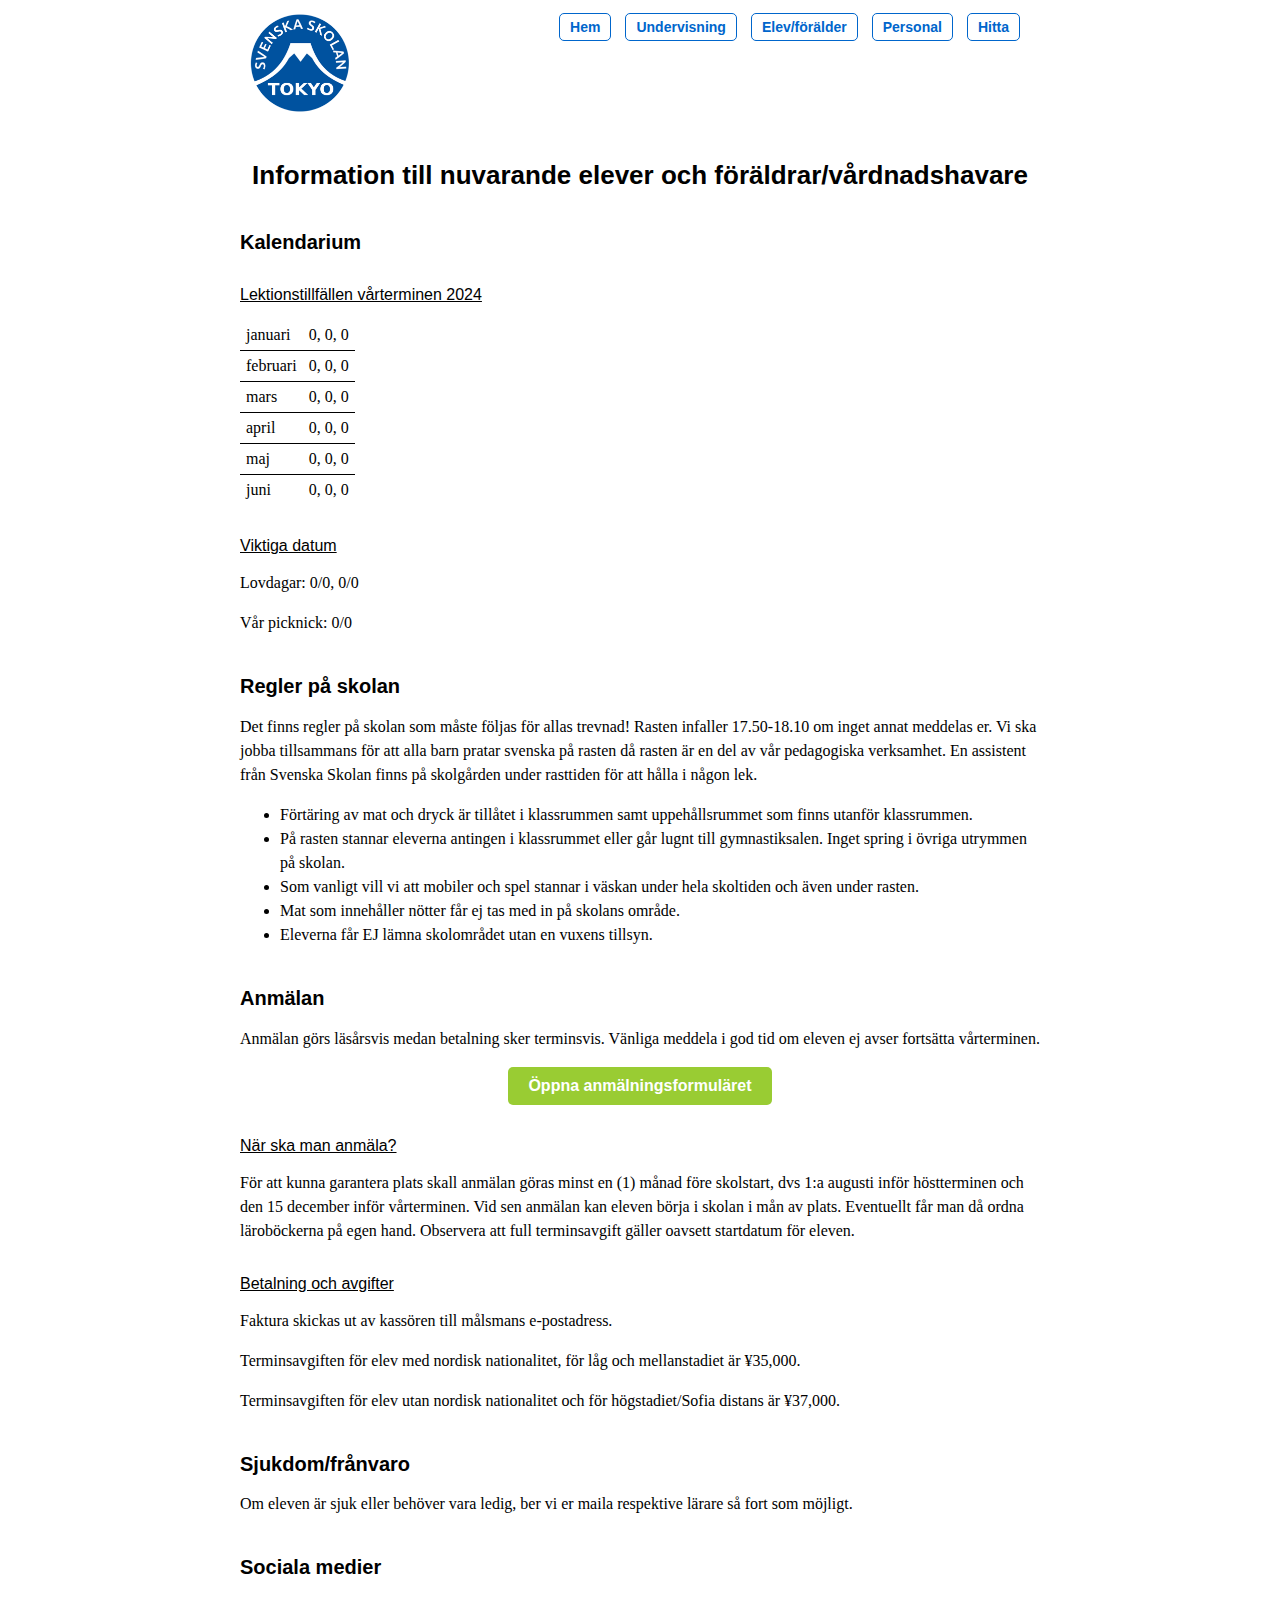
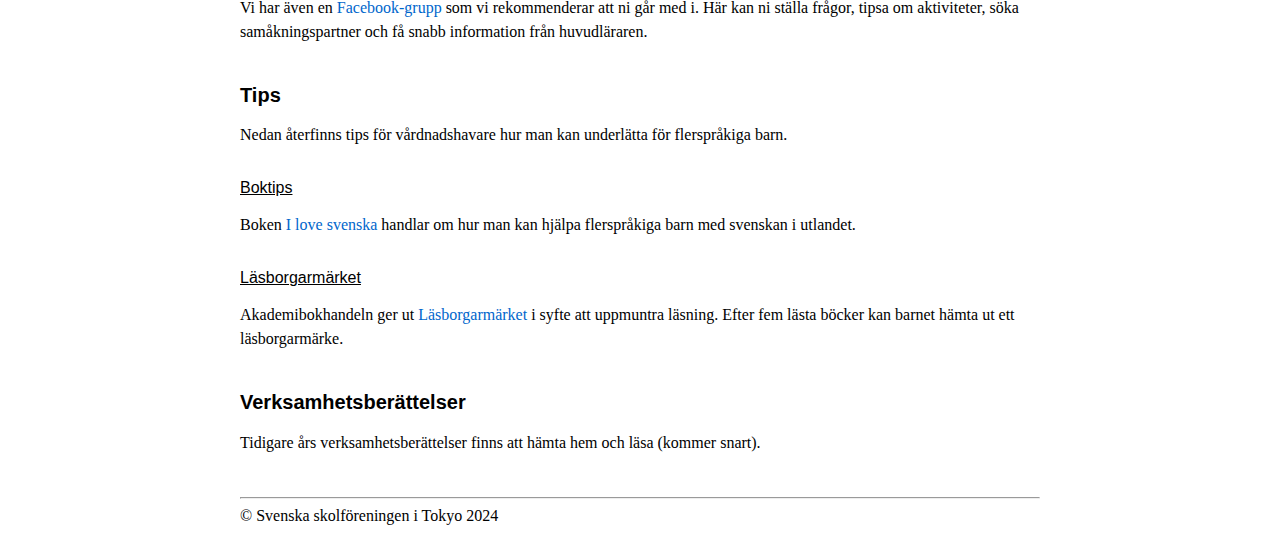
==== info.html @ 55d944a3 "inneh[ll uppdaterat" ====
<!DOCTYPE html>
<html>
  <head>
    <meta charset="utf-8" />
    <title>Svenska skolan i Tokyo</title>
    <link rel="icon" href="logo_small.png" type="image/x-icon">
    <link href="style.css" rel="stylesheet" type="text/css" />
  </head>

  <body>

    <div class="header">
        <a href = "index.html"><img src="logo.png" alt="logo" class="leftlogo"></a>
      <div class="menu">
          <a href="index.html" class="menubutton">Hem</a>
          <a href="undervisning.html" class="menubutton">Undervisning</a>
          <a href="info.html" class="menubutton">Elev/förälder</a>
          <a href="personal.html" class="menubutton">Personal</a>
          <a href="hitta.html" class="menubutton">Hitta</a>
      </div>
    </div>


    <h1>Information till nuvarande elever och föräldrar/vårdnadshavare</h1>

    <h2>Kalendarium</h2>
    <h3>Lektionstillfällen vårterminen 2024</h3>

    <p><table border="1">
      <tr><td>januari</td><td>0, 0, 0</td></tr>
      <tr><td>februari</td><td>0, 0, 0</td></tr>
      <tr><td>mars</td><td>0, 0, 0</td></tr>
      <tr><td>april</td><td>0, 0, 0</td></tr>
      <tr><td>maj</td><td>0, 0, 0</td></tr>
      <tr><td>juni</td><td>0, 0, 0</td></tr>
    </table></p>

    <h3>Viktiga datum</h3>
    <p>Lovdagar: 0/0, 0/0</p>
    <p>Vår picknick: 0/0</p>

    <h2>Regler på skolan</h2>
    <p>Det finns regler på skolan som måste följas för allas trevnad!
      Rasten infaller 17.50-18.10 om inget annat meddelas er.
      Vi ska jobba tillsammans för att alla barn pratar svenska på rasten då rasten är en del av vår pedagogiska verksamhet.
      En assistent från Svenska Skolan finns på skolgården under rasttiden för att hålla i någon lek.</p>
    <p><ul>
      <li>Förtäring av mat och dryck är tillåtet i klassrummen samt uppehållsrummet som finns utanför klassrummen.</li>
      <li>På rasten stannar eleverna antingen i klassrummet eller går lugnt till gymnastiksalen. Inget spring i övriga utrymmen på skolan.</li>
      <li>Som vanligt vill vi att mobiler och spel stannar i väskan under hela skoltiden och även under rasten.</li>
      <li>Mat som innehåller nötter får ej tas med in på skolans område.</li>
      <li>Eleverna får EJ lämna skolområdet utan en vuxens tillsyn.</li>
    </ul></p>

    <h2>Anmälan</h2>
    <p>Anmälan görs läsårsvis medan betalning sker terminsvis. Vänliga meddela i god tid om eleven ej avser fortsätta vårterminen.</p>

    <div class="button-container">
        <a href="https://docs.google.com/forms/d/e/1FAIpQLScPB-QcYV0_vpSm0gin0mr4n1vBuyPlipLTcvp24307ClRxKQ/viewform" target="_blank" class="button">Öppna anmälningsformuläret</a>
    </div>


    <h3>När ska man anmäla?</h3>
    <p>För att kunna garantera plats skall anmälan göras minst en (1) månad före skolstart,
      dvs 1:a augusti inför höstterminen och den 15 december inför vårterminen.
      Vid sen anmälan kan eleven börja i skolan i mån av plats. Eventuellt får man då ordna läroböckerna på egen hand.
      Observera att full terminsavgift gäller oavsett startdatum för eleven.</p>

    <h3>Betalning och avgifter</h3>
    <p>Faktura skickas ut av kassören till målsmans e-postadress.</p>
    <p>Terminsavgiften för elev med nordisk nationalitet, för låg och mellanstadiet är ¥35,000.</p>
    <p>Terminsavgiften för elev utan nordisk nationalitet och för högstadiet/Sofia distans är ¥37,000.</p>

    <h2>Sjukdom/frånvaro</h2>
    <p>Om eleven är sjuk eller behöver vara ledig,
      ber vi er maila respektive lärare så fort som möjligt.</p>

    <h2>Sociala medier</h2>
    <p>Vi har även en <a href="https://www.facebook.com/groups/526287361036084/">Facebook-grupp</a>
      som vi rekommenderar att ni går med i.
      Här kan ni ställa frågor, tipsa om aktiviteter,
      söka samåkningspartner och få snabb information från huvudläraren.</p>

    <h2>Tips</h2>
    <p>Nedan återfinns tips för vårdnadshavare hur man kan underlätta för flerspråkiga barn.</p>

    <h3>Boktips</h3>
    <p>Boken <a href="i-love-svenska-produktblad.pdf">I love svenska</a> handlar om hur man kan hjälpa flerspråkiga barn med svenskan i utlandet.

    <h3>Läsborgarmärket</h3>
    <p>Akademibokhandeln ger ut <a href="https://www.akademibokhandeln.se/lasborgarmarket">Läsborgarmärket</a> i syfte att uppmuntra läsning.
      Efter fem lästa böcker kan barnet hämta ut ett läsborgarmärke.</p>

    <h2>Verksamhetsberättelser</h2>
    <p>Tidigare års verksamhetsberättelser finns att hämta hem och läsa (kommer snart).</p>

    <br>
    <hr>

    <footer>
        <p.small>&copy; Svenska skolföreningen i Tokyo 2024 </p>
    </footer>

    </body>
    </html>
---- style.css ----
.header {
  padding: 10px;
  max-width: 800px;
  min-height: 120px;
  text-align: left;
  margin-left: auto; /* Center the header horizontally */
  margin-right: auto;
}

.centerlogo {
  padding-top: 30px;
  display: block;
  margin-left: auto;
  margin-right: auto;
  width: 35%;
}

.leftlogo {
  position: absolute;
  height: 100px;
}

body {
  text-align: left;
  max-width: 800px;
  margin: 0 auto;
  float: none;
  padding: 3px;
}


h1 {
 font-family: "Helvetica", sans-serif;
  font-size: 26px;
  font-weight:bold;
  text-align: center;
  margin-bottom: 0.0em;
}

h2 {
  font-family: "Helvetica", sans-serif;
  font-size: 20px;
  text-align: left;
  margin-top: 2.0em;
}

h3 {
  font-family: "Helvetica", sans-serif;
  font-size: 16px;
  text-align: left;
  margin-top: 2.0em;
  font-weight: normal;
  text-decoration: underline;
}


p{
 text-align: left;
 font-family: "Georgia", Georgia, serif;
 font-size: 16px;
line-height: 150%;
}

ul{
  text-align: left;
  font-family: "Georgia", Georgia, serif;
  font-size: 16px;
 line-height: 150%;
}
--
p.small{
  font-size: 13px;
  margin-top: 0.5em;
}

p.center {
  text-align: center;
}

a:link {
  text-decoration: none;
  color: #0066CC;
}

a:visited {
  text-decoration: none;
  color: #0066CC ;
}

a:hover {
  text-decoration: none;
  background: #0066CC;
  color: #FFFFFF;
}

a:active {
  text-decoration: none;
  color: #4169E1;
}

tab {
  padding-left: 2em;
}

a.prev,.next:hover {
  color: #5c5c5c;
}

.headerimage {
  display: block;
  margin:  auto;
  width: 100%;
}

div.image-gallery {
  display: block;
  float: center;
}

div.image-gallery img {
  display: inline-block;
  text-align: center;
}

.clear {
  clear: both;
  height: 0;
  width: 0;
  font-size: 1px;
  line-height: 0;
}

mark {
    background-color: #DAF7A6;
    color: black;
}


.button-container {
    text-align: center;
}

.button {
    display: inline-block;
    padding: 10px 20px;
    background-color: #99cc33;
    color: #fff;
    border: none;
    border-radius: 5px;
    text-align: center;
    text-decoration: none;
    font-family: "Helvetica", sans-serif;
    font-weight:bold;
    font-size: 16px;
    cursor: pointer;
    margin: 0 auto; /* Center the button horizontally */
}

.button:hover {
    background-color: #0056b3;
}


.button:hover, .button:link, .button:visited, .button:active {
    color: #fff; /* Set text color to white for button link */
}

.menu {
    text-align: right;
}

.menubutton {
    display: inline-block;
    padding: 5px 10px;
    margin-right: 10px;
    color: #0066CC;
    background-color: white;
    border: 1px solid #0066CC;
    border-radius: 5px;
    text-decoration: none;
    font-family: "Helvetica", sans-serif;
    font-weight:bold;
    font-size: 14px;
}

.menubutton:hover {
    background-color: #0066CC;
    color: white;
}

table {
  border-collapse: collapse;
  border: none; /* Remove all borders from the table */
}

th, td {
  padding: 6px;
  border: none; /* Remove all borders from table cells */
}

th {
  border-bottom: 1px solid black; /* Add a thicker black border below the header */
  font-family: Helvetica, Arial, sans-serif; /* Set font to Helvetica */
}

tr:not(:last-child) td {
  border-bottom: 1px solid black; /* Add a single black border below each row except the last one */
}
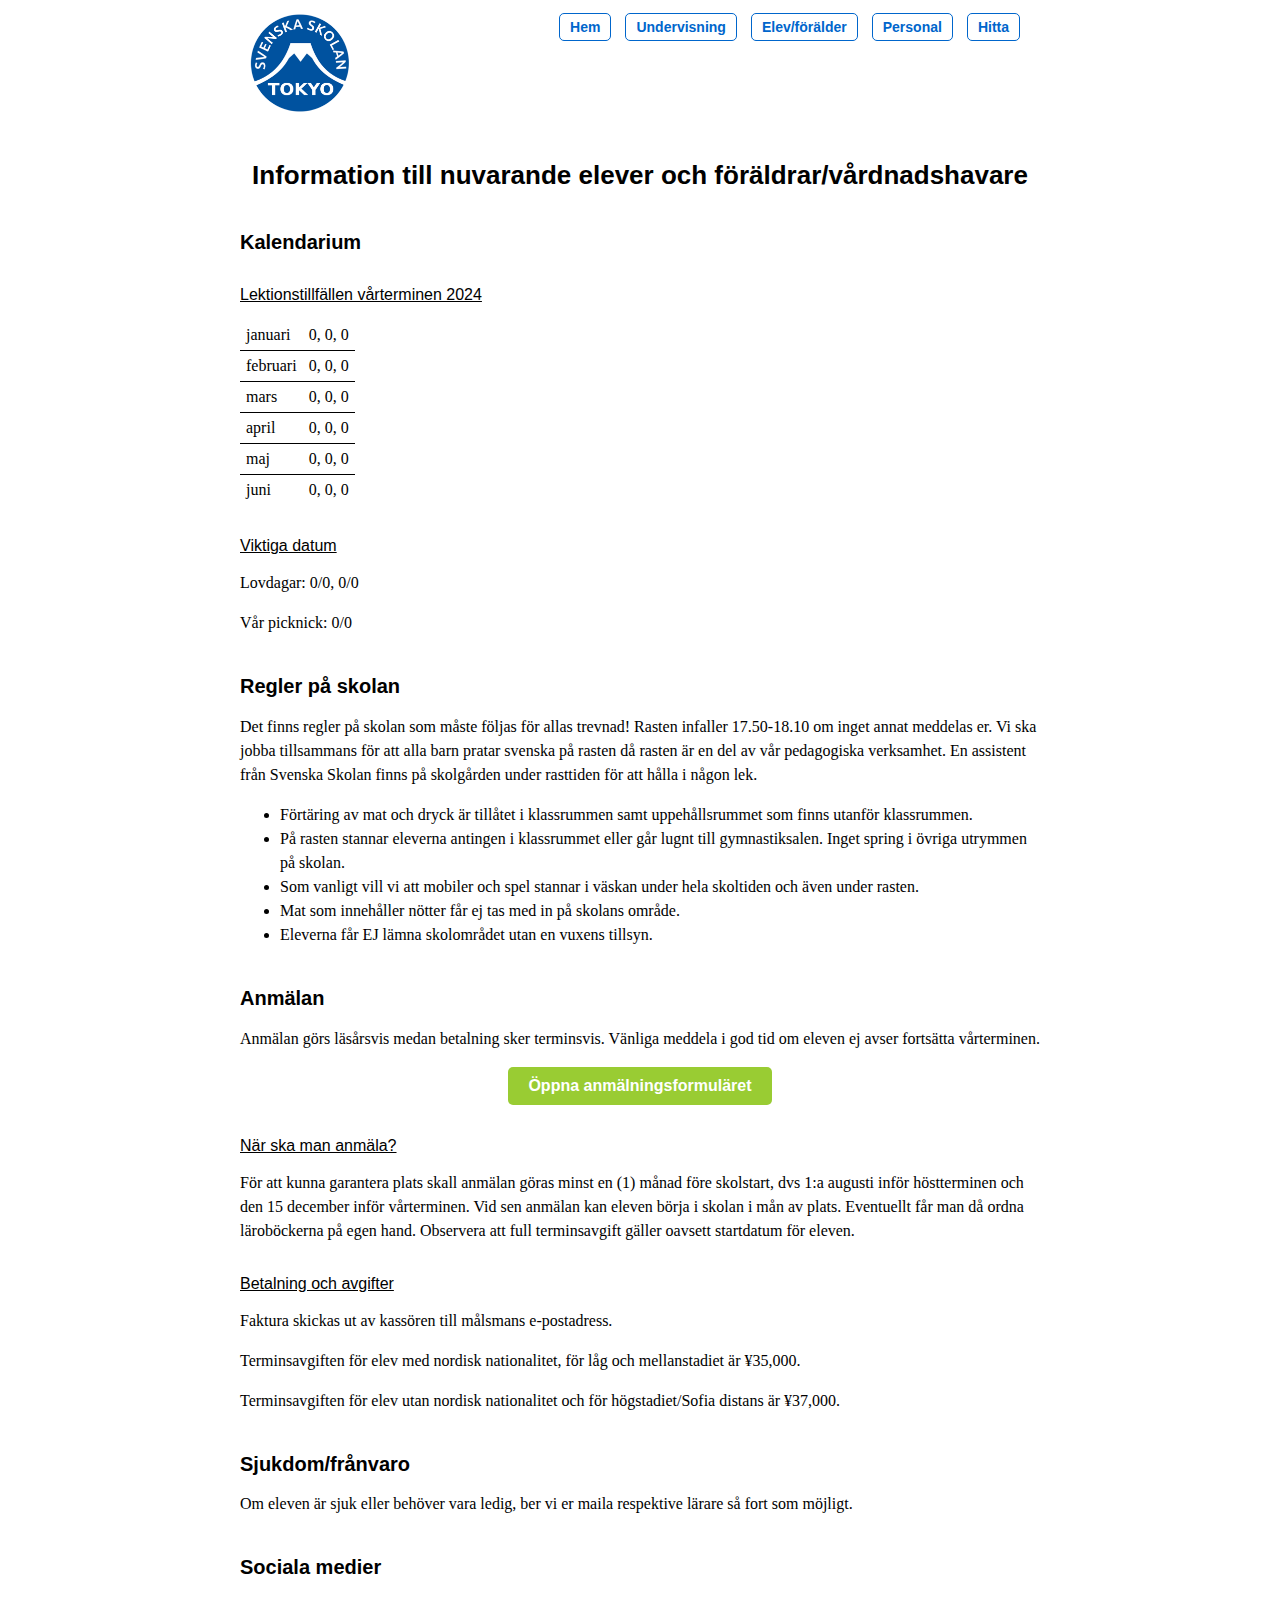
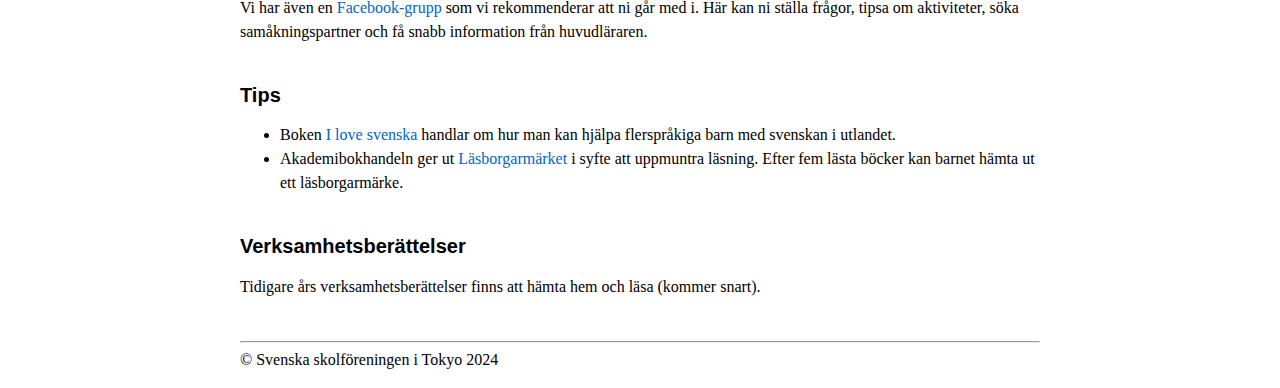
==== commit d3e4975e: "spelling" ====
--- a/info.html
+++ b/info.html
@@ -82,14 +82,14 @@
       söka samåkningspartner och få snabb information från huvudläraren.</p>
 
     <h2>Tips</h2>
-    <p>Nedan återfinns tips för vårdnadshavare hur man kan underlätta för flerspråkiga barn.</p>
-
-    <h3>Boktips</h3>
-    <p>Boken <a href="i-love-svenska-produktblad.pdf">I love svenska</a> handlar om hur man kan hjälpa flerspråkiga barn med svenskan i utlandet.
-
-    <h3>Läsborgarmärket</h3>
-    <p>Akademibokhandeln ger ut <a href="https://www.akademibokhandeln.se/lasborgarmarket">Läsborgarmärket</a> i syfte att uppmuntra läsning.
-      Efter fem lästa böcker kan barnet hämta ut ett läsborgarmärke.</p>
+    <p><ul>
+    <li>Boken <a href="i-love-svenska-produktblad.pdf">I love svenska</a>
+      handlar om hur man kan hjälpa flerspråkiga barn med svenskan i utlandet.</li>
+    <li>Akademibokhandeln ger ut
+      <a href="https://www.akademibokhandeln.se/lasborgarmarket">Läsborgarmärket</a>
+      i syfte att uppmuntra läsning.
+      Efter fem lästa böcker kan barnet hämta ut ett läsborgarmärke.</li>
+    </ul></p>
 
     <h2>Verksamhetsberättelser</h2>
     <p>Tidigare års verksamhetsberättelser finns att hämta hem och läsa (kommer snart).</p>
--- a/style.css
+++ b/style.css
@@ -98,29 +98,12 @@
   color: #4169E1;
 }
 
-tab {
-  padding-left: 2em;
-}
 
 a.prev,.next:hover {
   color: #5c5c5c;
 }
 
-.headerimage {
-  display: block;
-  margin:  auto;
-  width: 100%;
-}
 
-div.image-gallery {
-  display: block;
-  float: center;
-}
-
-div.image-gallery img {
-  display: inline-block;
-  text-align: center;
-}
 
 .clear {
   clear: both;
@@ -128,11 +111,6 @@
   width: 0;
   font-size: 1px;
   line-height: 0;
-}
-
-mark {
-    background-color: #DAF7A6;
-    color: black;
 }
 
 
